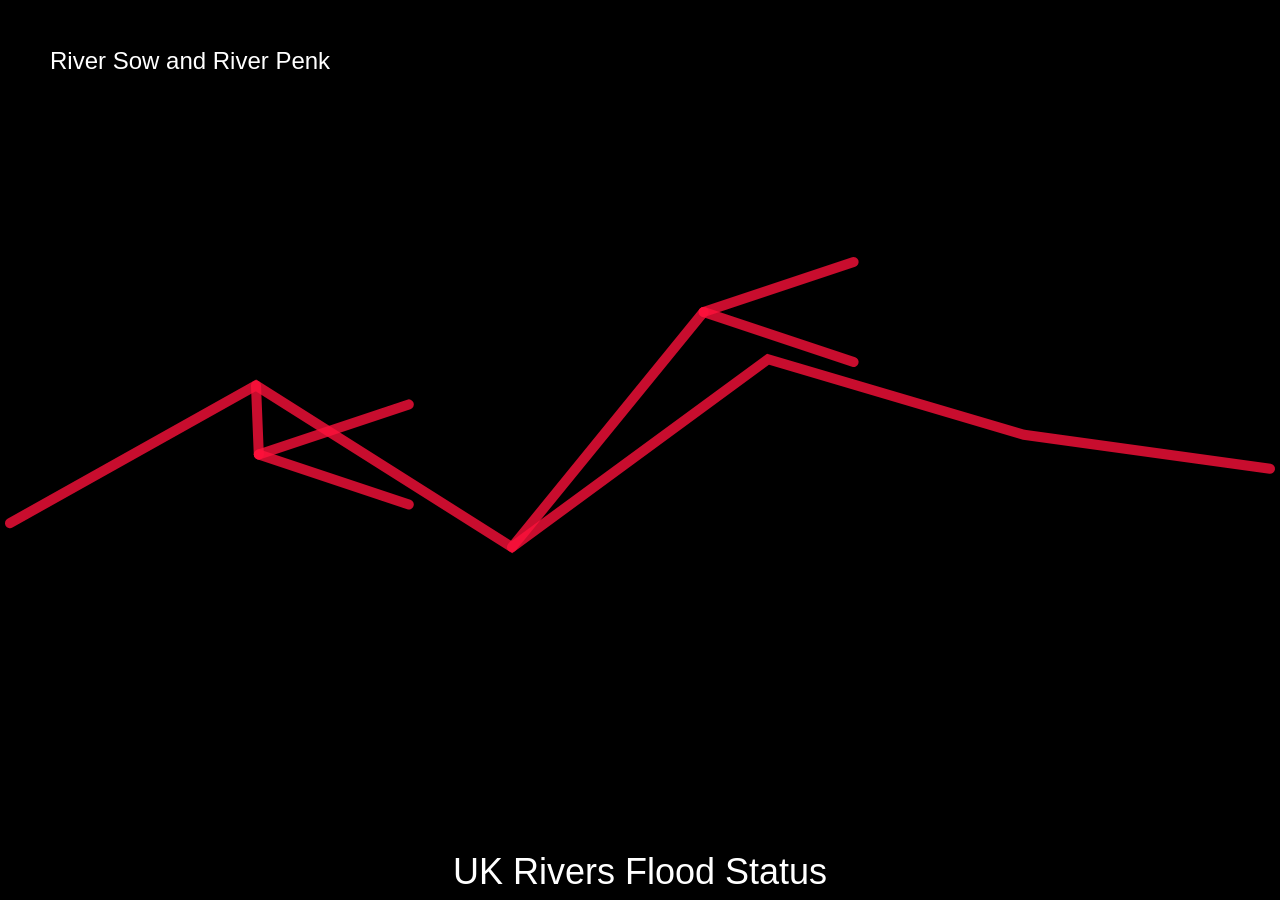
==== environmental-rivers/index.html @ 142bd98e "vein drawing" ====
<!DOCTYPE html>
<html lang="en">
  <head>
    <meta charset="utf-8" />
    <meta name="viewport" content="width=device-width, initial-scale=1.0">

    <title>UK Rivers Flood Status</title>

    <link rel="stylesheet" type="text/css" href="style.css">

    <script src="libraries/p5.min.js"></script>
    <script src="libraries/p5.sound.min.js"></script>
    <script src="libraries/webmidi.iife.js"></script>
    <script src="libraries/midi.js"></script>
  </head>

  <body>
    <script src="sketch.js"></script>
  </body>
</html>
---- environmental-rivers/style.css ----
html, body {
  margin: 0;
  padding: 0;
}

canvas {
  display: block;
}
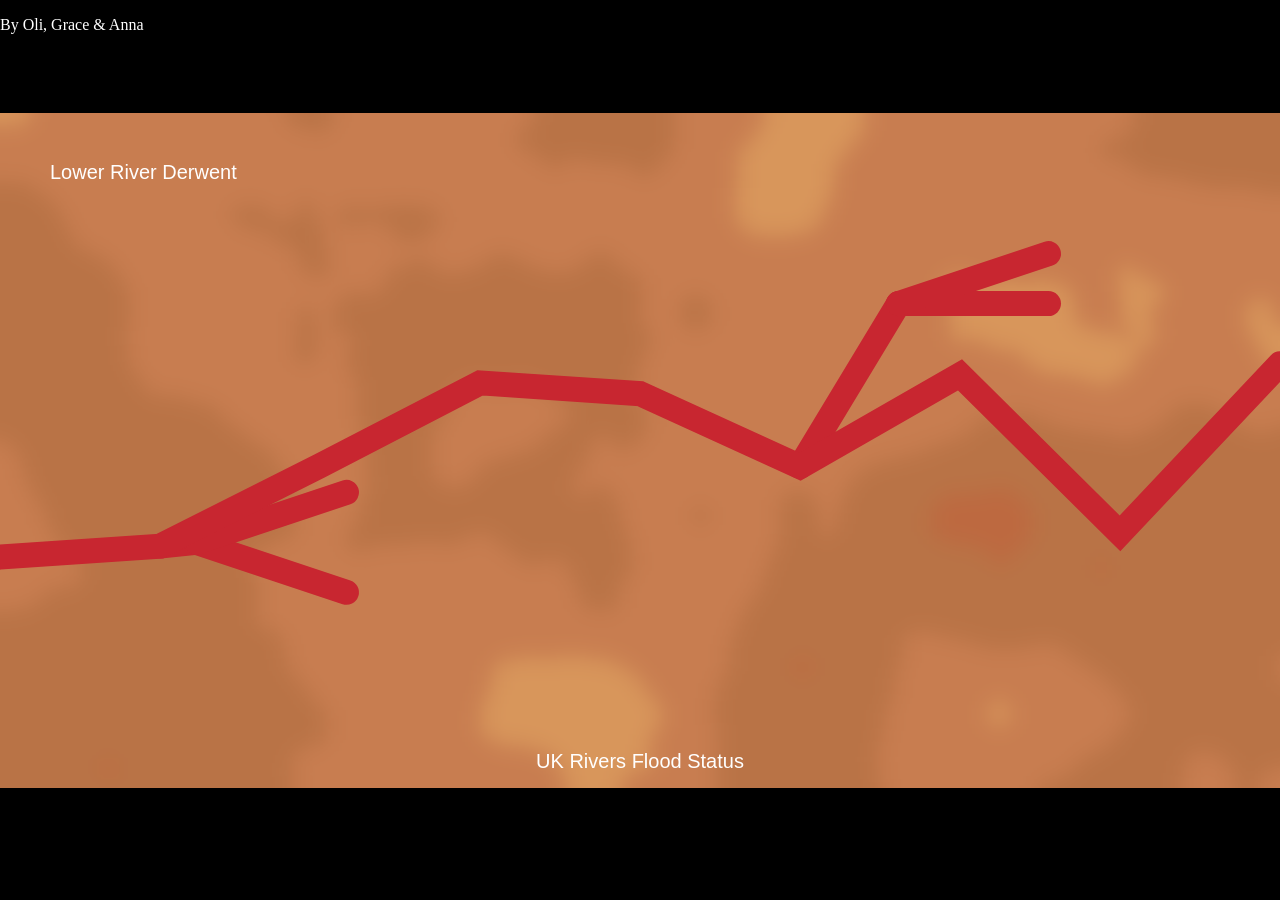
==== commit f90b2978: "credits" ====
--- a/environmental-rivers/index.html
+++ b/environmental-rivers/index.html
@@ -16,5 +16,8 @@
 
   <body>
     <script src="sketch.js"></script>
+    <p id="credit"> By Oli, Grace & Anna</p>
+
   </body>
+
 </html>
--- a/environmental-rivers/style.css
+++ b/environmental-rivers/style.css
@@ -1,8 +1,20 @@
 html, body {
   margin: 0;
   padding: 0;
+  background-color: black;
 }
 
 canvas {
   display: block;
 }
+
+#canvas{
+  display: flex;
+  align-items: center;
+  justify-content: center;
+  width: 100%;
+  margin: 0px;
+}
+#credit{
+  color: white;
+}
